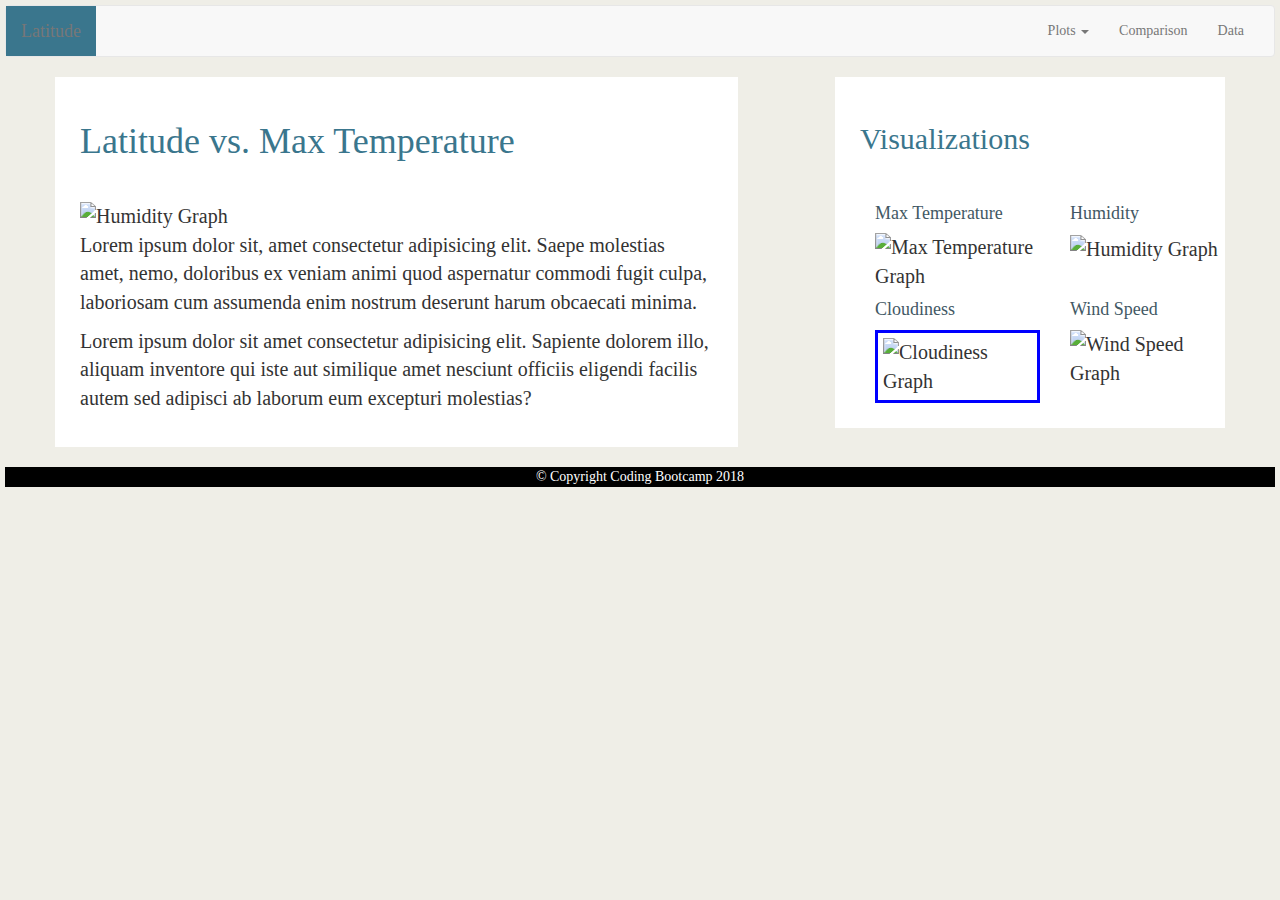
==== cloudiness.html @ 35265b43 "cloudiness template" ====
<!DOCTYPE html>
<html lang="en">

<head>
  <meta charset="UTF-8">
  <title>Visualization - Cloudiness Graph</title>
  <link rel="stylesheet" href="https://maxcdn.bootstrapcdn.com/bootstrap/3.3.7/css/bootstrap.min.css" integrity="sha384-BVYiiSIFeK1dGmJRAkycuHAHRg32OmUcww7on3RYdg4Va+PmSTsz/K68vbdEjh4u" crossorigin="anonymous">
  <link rel="stylesheet" href="weather_style.css">
</head>

<body>
    <header>
        <nav class="navbar navbar-default navbar-dark bg-primary">
            <div class="container-fluid">
                <div class="navbar-header">
                    <button type="button" class="navbar-toggle collapsed" data-toggle="collapse" data-target="#bs-example-navbar-collapse-1" aria-expanded="false">
                    <span class="sr-only">Toggle navigation</span>
                    <span class="icon-bar"></span>
                    <span class="icon-bar"></span>
                    <span class="icon-bar"></span>
                    </button>
                    <a class="navbar-brand" href="#">Latitude</a>
                </div>
                <div class="collapse navbar-collapse" id="bs-example-navbar-collapse-1">
                    <ul class="nav navbar-nav navbar-right">
                    <li class="dropdown">
                        <a href="#" class="dropdown-toggle" data-toggle="dropdown" role="button" aria-haspopup="true" aria-expanded="false">Plots <span class="caret"></span></a>
                        <ul class="dropdown-menu">
                        <li><a href="#">Max Temperature</a></li>
                        <li><a href="#">Humidity</a></li>
                        <li><a href="#">Cloudiness</a></li>
                        <li><a href="#">Wind Speed</a></li>
                        </ul>
                    </li>
                    <li><a href="#">Comparison</a></li>
                    <li><a href="#">Data</a></li>
                    </ul>
                </div>
            </div>
        </nav>
    </header>
    
    <main>
        <div class='container'>
            <div class="row">
                <div class="col-md-7 box">
                    <h1>Latitude vs. Max Temperature</h1>
                    <br>
                    <img class='viz-img' src="https://placehold.it/600x400" alt="Humidity Graph">
                    <p>
                        Lorem ipsum dolor sit, amet consectetur adipisicing elit. Saepe molestias amet, nemo, doloribus ex veniam animi quod aspernatur commodi fugit culpa, laboriosam cum assumenda enim nostrum deserunt harum obcaecati minima.
                    </p>
                    <p>
                        Lorem ipsum dolor sit amet consectetur adipisicing elit. Sapiente dolorem illo, aliquam inventore qui iste aut similique amet nesciunt officiis eligendi facilis autem sed adipisci ab laborum eum excepturi molestias?
                    </p>
                </div>
                <div class='col-md-1'></div>          
                <div class="col-md-4 box">
                    <h2>Visualizations</h2>
                    <br>
                    <div class='container'>
                        <div class="row">
                            <div class="col-md-2">
                                <h4>Max Temperature</h4>
                                <img src="https://placehold.it/125x125" alt="Max Temperature Graph">
                            </div>
                            <div class='col-md-2'>
                                <h4>Humidity</h4>
                                <img src="https://placehold.it/125x125" alt="Humidity Graph">
                            </div>
                        </div>
                        <div class="row">
                            <div class="col-md-2">
                                <h4>Cloudiness</h4>
                                <img class='selected' src="https://placehold.it/125x125" alt="Cloudiness Graph">
                            </div>
                            <div class='col-md-2'>
                                <h4>Wind Speed</h4>
                                <img src="https://placehold.it/125x125" alt="Wind Speed Graph">
                            </div>
                        </div>
                    </div>
                </div>
            </div>
        </div>
    </main>
</body>
<br>
<footer>
    <p>&copy Copyright Coding Bootcamp 2018</p>
</footer>
---- weather_style.css ----
body {
    padding: 5px;
    padding-bottom: 15px;
    font-family: Georgia, "Times New Roman", Times, serif;
    color: #333;
    background: #efeee7;
}

main {
    font-size: 20px;
}

h1, h2 {
    color: rgb(58, 118, 141)
}

h4 {
    color: rgb(66, 88, 100);
}

footer {
    /* padding: 25px; */
    text-align: center;
    color: white;
    background-color: black;
}

.navbar-brand {
    background-color: rgb(58, 118, 141);
}

.summary-img {
    float: left;
    width: 200px;
    height: 200px;
    margin-right: 20px;
}

.box {
    padding: 25px;
    background-color: white;
}

.selected {
    padding: 5px; /*check after adding images*/
    border: 3px solid blue;
}

.viz-img {
    width: 600px;
    height: 400px;
    margin-right: 20px;
}
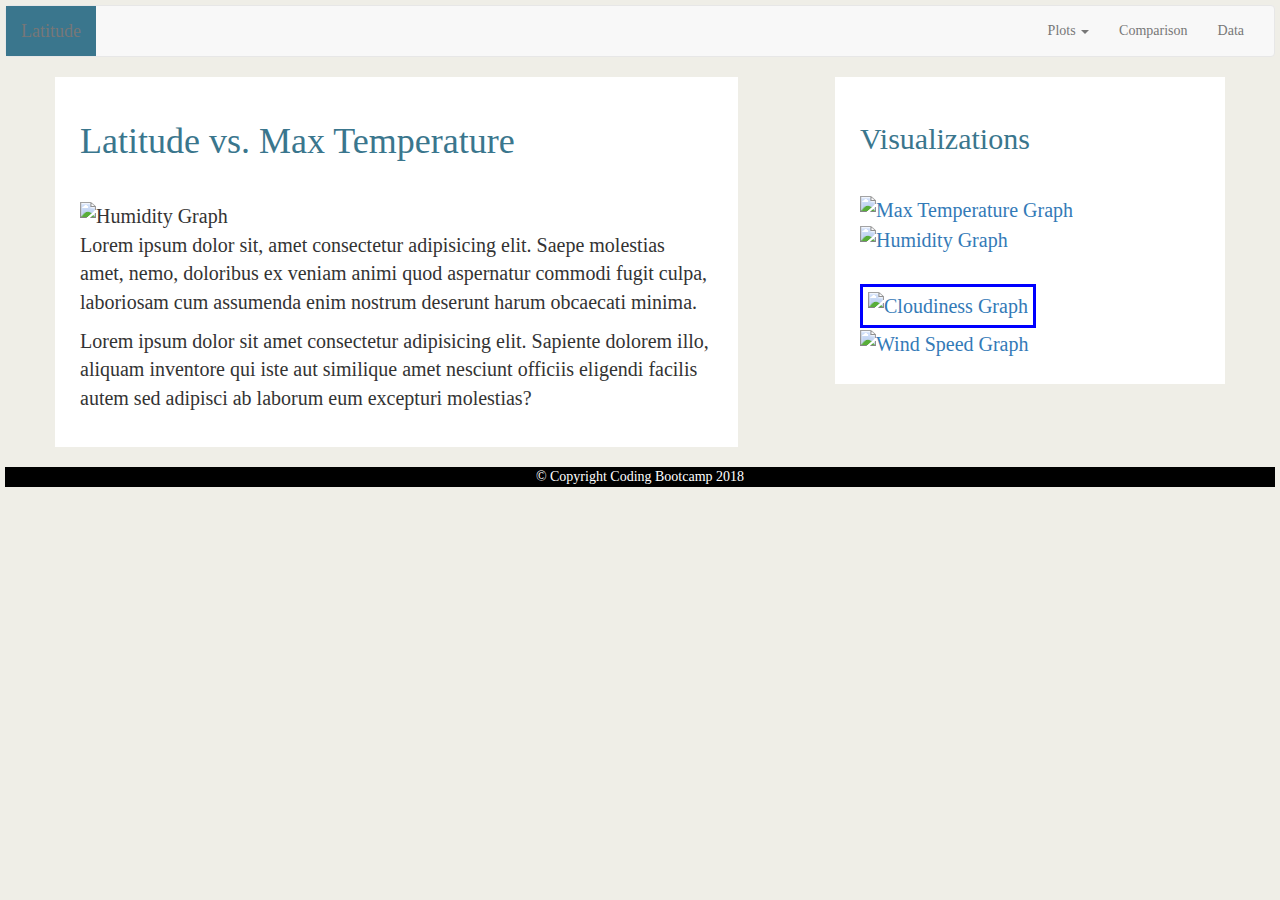
==== commit ef905a38: "add links to other pages" ====
--- a/cloudiness.html
+++ b/cloudiness.html
@@ -19,21 +19,21 @@
                     <span class="icon-bar"></span>
                     <span class="icon-bar"></span>
                     </button>
-                    <a class="navbar-brand" href="#">Latitude</a>
+                    <a class="navbar-brand" href="index.html">Latitude</a>
                 </div>
                 <div class="collapse navbar-collapse" id="bs-example-navbar-collapse-1">
                     <ul class="nav navbar-nav navbar-right">
                     <li class="dropdown">
                         <a href="#" class="dropdown-toggle" data-toggle="dropdown" role="button" aria-haspopup="true" aria-expanded="false">Plots <span class="caret"></span></a>
                         <ul class="dropdown-menu">
-                        <li><a href="#">Max Temperature</a></li>
-                        <li><a href="#">Humidity</a></li>
-                        <li><a href="#">Cloudiness</a></li>
-                        <li><a href="#">Wind Speed</a></li>
+                        <li><a href="temp.html">Max Temperature</a></li>
+                        <li><a href="humidity.html">Humidity</a></li>
+                        <li><a href="cloudiness.html">Cloudiness</a></li>
+                        <li><a href="windspeed.html">Wind Speed</a></li>
                         </ul>
                     </li>
-                    <li><a href="#">Comparison</a></li>
-                    <li><a href="#">Data</a></li>
+                    <li><a href="comparison.html">Comparison</a></li>
+                    <li><a href="data.html">Data</a></li>
                     </ul>
                 </div>
             </div>
@@ -58,28 +58,12 @@
                 <div class="col-md-4 box">
                     <h2>Visualizations</h2>
                     <br>
-                    <div class='container'>
-                        <div class="row">
-                            <div class="col-md-2">
-                                <h4>Max Temperature</h4>
-                                <img src="https://placehold.it/125x125" alt="Max Temperature Graph">
-                            </div>
-                            <div class='col-md-2'>
-                                <h4>Humidity</h4>
-                                <img src="https://placehold.it/125x125" alt="Humidity Graph">
-                            </div>
-                        </div>
-                        <div class="row">
-                            <div class="col-md-2">
-                                <h4>Cloudiness</h4>
-                                <img class='selected' src="https://placehold.it/125x125" alt="Cloudiness Graph">
-                            </div>
-                            <div class='col-md-2'>
-                                <h4>Wind Speed</h4>
-                                <img src="https://placehold.it/125x125" alt="Wind Speed Graph">
-                            </div>
-                        </div>
-                    </div>
+                    <a href="temp.html"><img src="https://placehold.it/125x125" alt='Max Temperature Graph'></a>
+                    <a href="humidity.html"><img src="https://placehold.it/125x125" alt='Humidity Graph'></a>
+                    <br>
+                    <br>
+                    <a href="cloudiness.html"><img class='selected' src="https://placehold.it/125x125" alt='Cloudiness Graph'></a>
+                    <a href="windspeed.html"><img src="https://placehold.it/125x125" alt='Wind Speed Graph'></a>
                 </div>
             </div>
         </div>
@@ -88,4 +72,10 @@
 <br>
 <footer>
     <p>&copy Copyright Coding Bootcamp 2018</p>
-</footer>+</footer>
+
+<script src="https://code.jquery.com/jquery-3.2.1.slim.min.js" integrity="sha384-KJ3o2DKtIkvYIK3UENzmM7KCkRr/rE9/Qpg6aAZGJwFDMVNA/GpGFF93hXpG5KkN" crossorigin="anonymous"></script>
+<script src="https://cdnjs.cloudflare.com/ajax/libs/popper.js/1.11.0/umd/popper.min.js" integrity="sha384-b/U6ypiBEHpOf/4+1nzFpr53nxSS+GLCkfwBdFNTxtclqqenISfwAzpKaMNFNmj4" crossorigin="anonymous"></script>
+<script src="https://maxcdn.bootstrapcdn.com/bootstrap/4.0.0-beta/js/bootstrap.min.js" integrity="sha384-h0AbiXch4ZDo7tp9hKZ4TsHbi047NrKGLO3SEJAg45jXxnGIfYzk4Si90RDIqNm1" crossorigin="anonymous"></script>
+
+</html>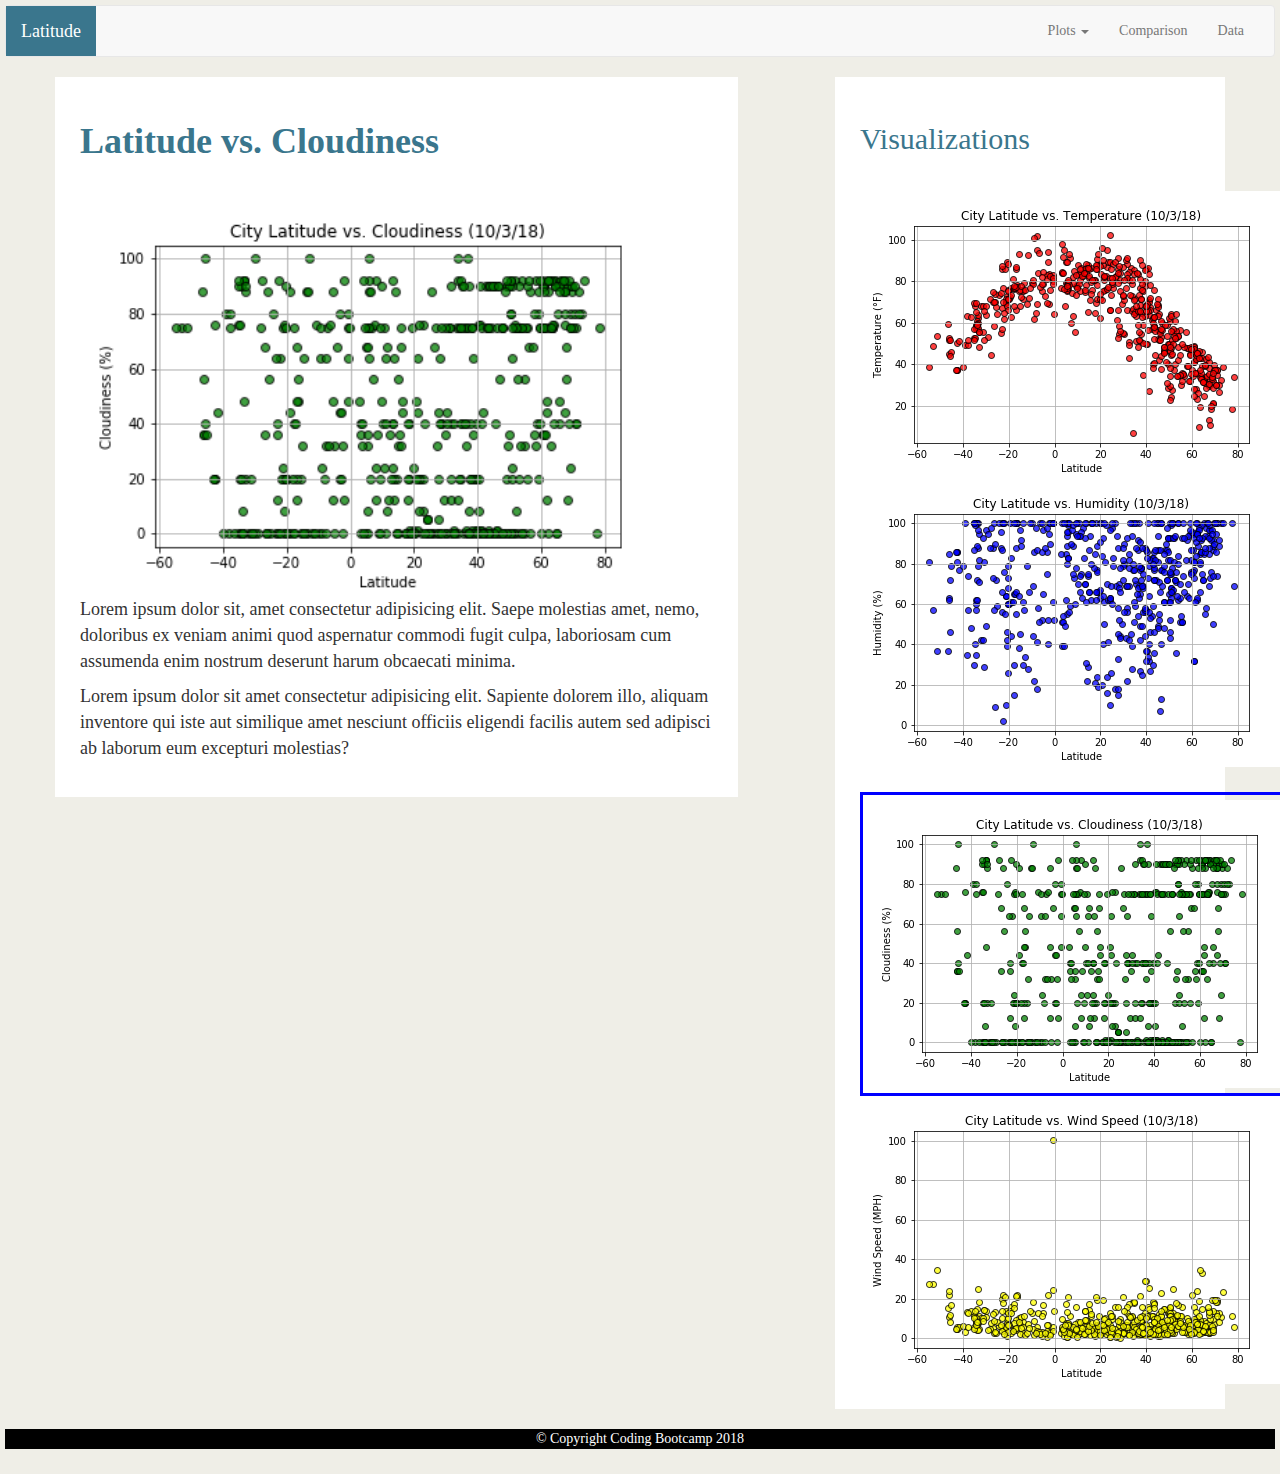
==== commit 57963a97: "bold h1 and corrected h1 text" ====
--- a/cloudiness.html
+++ b/cloudiness.html
@@ -44,9 +44,9 @@
         <div class='container'>
             <div class="row">
                 <div class="col-md-7 box">
-                    <h1>Latitude vs. Max Temperature</h1>
+                    <h1><b>Latitude vs. Cloudiness</b></h1>
                     <br>
-                    <img class='viz-img' src="https://placehold.it/600x400" alt="Humidity Graph">
+                    <img class='viz-img' src="Output_Images/latitude_cloudiness.png" alt="Cloudiness Graph">
                     <p>
                         Lorem ipsum dolor sit, amet consectetur adipisicing elit. Saepe molestias amet, nemo, doloribus ex veniam animi quod aspernatur commodi fugit culpa, laboriosam cum assumenda enim nostrum deserunt harum obcaecati minima.
                     </p>
@@ -58,12 +58,12 @@
                 <div class="col-md-4 box">
                     <h2>Visualizations</h2>
                     <br>
-                    <a href="temp.html"><img src="https://placehold.it/125x125" alt='Max Temperature Graph'></a>
-                    <a href="humidity.html"><img src="https://placehold.it/125x125" alt='Humidity Graph'></a>
+                    <a href="temp.html"><img src="Output_Images/latitude_temp.png" alt='Max Temperature Graph'></a>
+                    <a href="humidity.html"><img src="Output_Images/latitude_humidity.png" alt='Humidity Graph'></a>
                     <br>
                     <br>
-                    <a href="cloudiness.html"><img class='selected' src="https://placehold.it/125x125" alt='Cloudiness Graph'></a>
-                    <a href="windspeed.html"><img src="https://placehold.it/125x125" alt='Wind Speed Graph'></a>
+                    <a href="cloudiness.html"><img class='selected' src="Output_Images/latitude_cloudiness.png" alt='Cloudiness Graph'></a>
+                    <a href="windspeed.html"><img src="Output_Images/latitude_wind_speed.png" alt='Wind Speed Graph'></a>
                 </div>
             </div>
         </div>
--- a/weather_style.css
+++ b/weather_style.css
@@ -7,10 +7,10 @@
 }
 
 main {
-    font-size: 20px;
+    font-size: 18px;
 }
 
-h1, h2 {
+h1, h2, h3 {
     color: rgb(58, 118, 141)
 }
 
@@ -25,7 +25,8 @@
     background-color: black;
 }
 
-.navbar-brand {
+.navbar-default .navbar-brand {
+    color: white;
     background-color: rgb(58, 118, 141);
 }
 
@@ -50,4 +51,8 @@
     width: 600px;
     height: 400px;
     margin-right: 20px;
-}+}
+
+/* .viz-box {
+    box-align: center;
+} */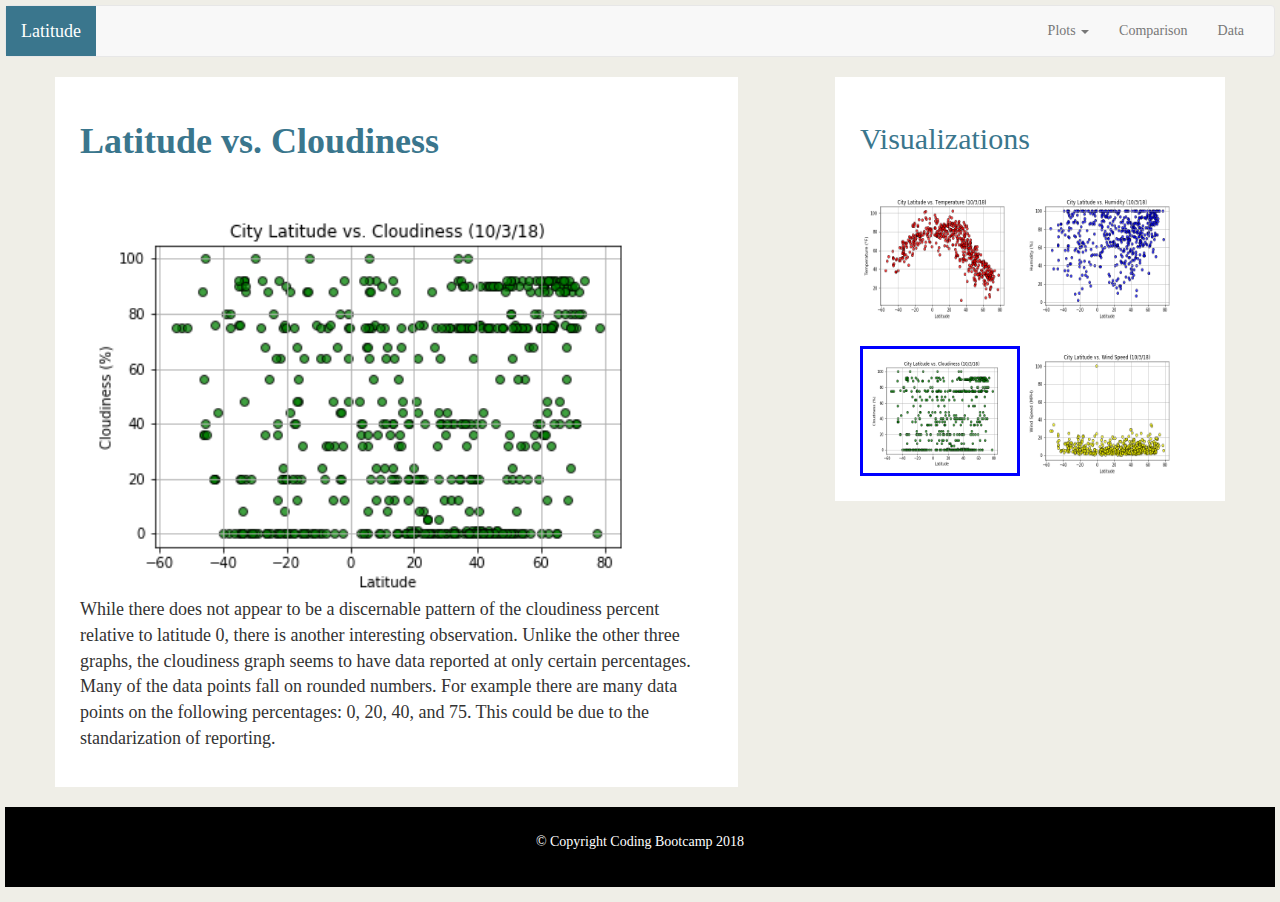
==== commit 3b2a094a: "added description paragraph" ====
--- a/cloudiness.html
+++ b/cloudiness.html
@@ -43,19 +43,16 @@
     <main>
         <div class='container'>
             <div class="row">
-                <div class="col-md-7 box">
+                <div class="col-md-7 col-sm-12 box">
                     <h1><b>Latitude vs. Cloudiness</b></h1>
                     <br>
                     <img class='viz-img' src="Output_Images/latitude_cloudiness.png" alt="Cloudiness Graph">
                     <p>
-                        Lorem ipsum dolor sit, amet consectetur adipisicing elit. Saepe molestias amet, nemo, doloribus ex veniam animi quod aspernatur commodi fugit culpa, laboriosam cum assumenda enim nostrum deserunt harum obcaecati minima.
-                    </p>
-                    <p>
-                        Lorem ipsum dolor sit amet consectetur adipisicing elit. Sapiente dolorem illo, aliquam inventore qui iste aut similique amet nesciunt officiis eligendi facilis autem sed adipisci ab laborum eum excepturi molestias?
+                        While there does not appear to be a discernable pattern of the cloudiness percent relative to latitude 0, there is another interesting observation. Unlike the other three graphs, the cloudiness graph seems to have data reported at only certain percentages. Many of the data points fall on rounded numbers. For example there are many data points on the following percentages: 0, 20, 40, and 75. This could be due to the standarization of reporting.
                     </p>
                 </div>
-                <div class='col-md-1'></div>          
-                <div class="col-md-4 box">
+                <div class='col-md-1 col-sm-12'></div>          
+                <div class="col-md-4 col-sm-12 box">
                     <h2>Visualizations</h2>
                     <br>
                     <a href="temp.html"><img src="Output_Images/latitude_temp.png" alt='Max Temperature Graph'></a>
--- a/weather_style.css
+++ b/weather_style.css
@@ -18,8 +18,17 @@
     color: rgb(66, 88, 100);
 }
 
+a img {
+    width: 160px;
+    height: 130px;
+}
+
+section {
+    padding: 40px;
+}
+
 footer {
-    /* padding: 25px; */
+    padding: 25px;
     text-align: center;
     color: white;
     background-color: black;
@@ -32,7 +41,7 @@
 
 .summary-img {
     float: left;
-    width: 200px;
+    width: 300px;
     height: 200px;
     margin-right: 20px;
 }
@@ -43,7 +52,7 @@
 }
 
 .selected {
-    padding: 5px; /*check after adding images*/
+    padding: 5px;
     border: 3px solid blue;
 }
 
@@ -53,6 +62,20 @@
     margin-right: 20px;
 }
 
-/* .viz-box {
-    box-align: center;
-} */+.bg-dark {
+    background-color: #e7e7e7;
+    @include media-breakpoint-up(sm) {
+        background-color: rgb(58, 118, 141);
+    }
+}
+ @media (max-width: 767px) {
+    .navbar {
+        background-color: rgb(58,118,141);
+    }
+    .navbar-default .navbar-nav li a {
+        color: white;
+    }
+    .navbar-default .navbar-nav .dropdown-menu li a {
+        color: black;
+    }
+}